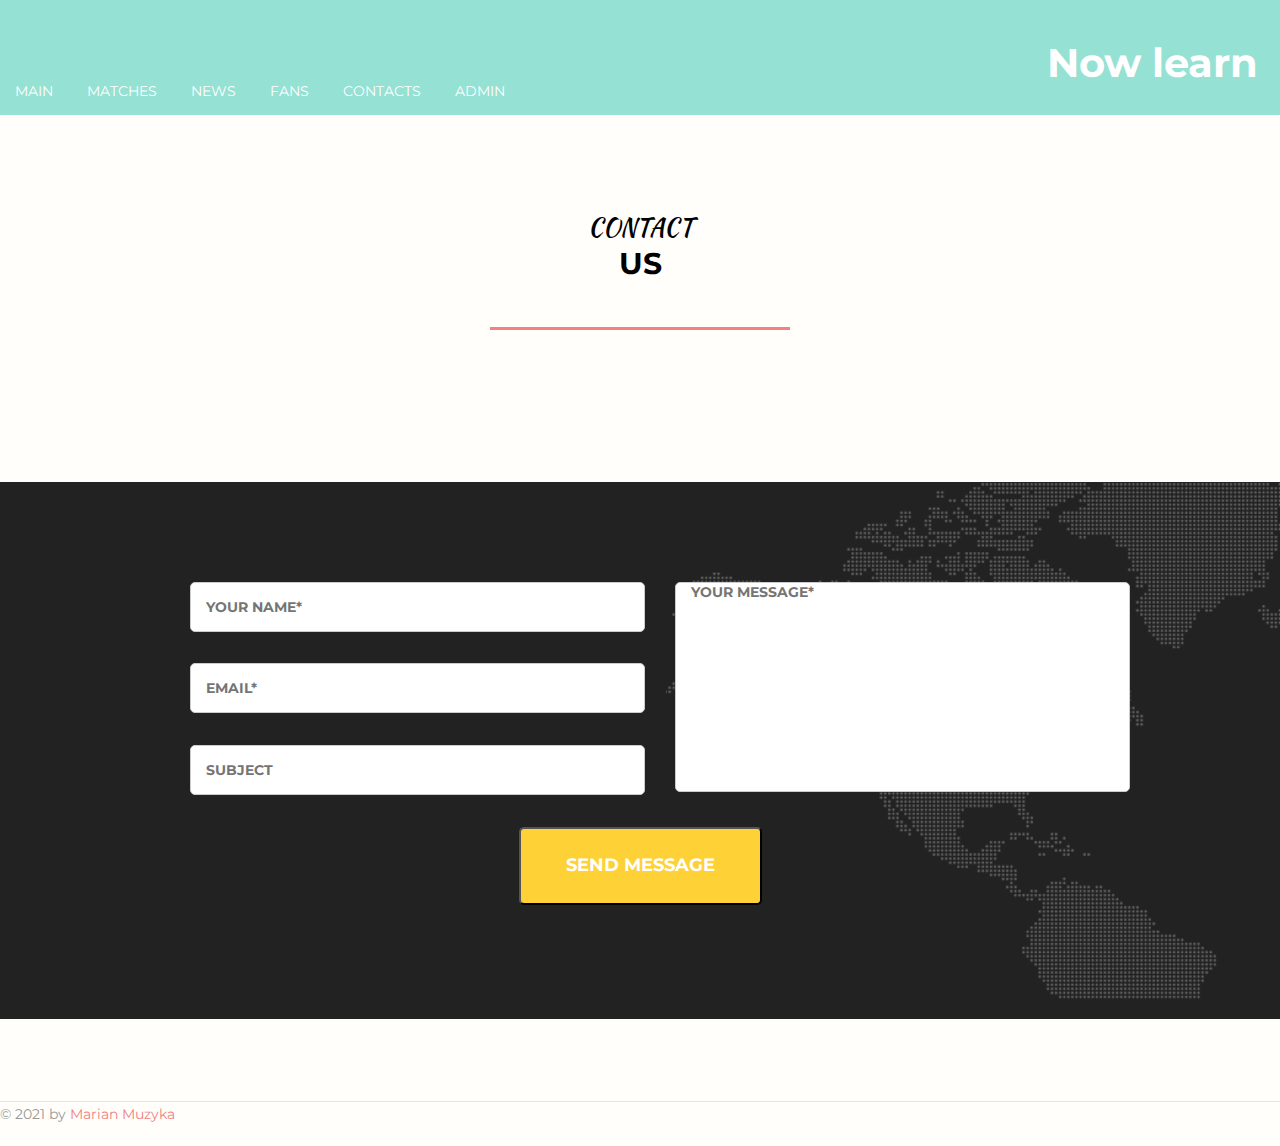
==== contacts.html @ b0c7c5bb "all" ====
<!DOCTYPE html>
<html lang="en">

<head>
    <meta charset="UTF-8">
    <meta name="viewport" content="width=device-width, initial-scale=1.0">
    <title>Document</title>
    <link href="https://fonts.googleapis.com/css2?family=Montserrat:wght@400;700&display=swap" rel="stylesheet">
    <link href="https://fonts.googleapis.com/css2?family=Kaushan+Script&display=swap" rel="stylesheet">
    <link
        href="https://fonts.googleapis.com/css2?family=Kaushan+Script&family=Roboto:ital,wght@0,400;0,700;1,300&display=swap"
        rel="stylesheet">
    <link rel="stylesheet" href="./css/style.css">
    <link rel="stylesheet" href="./css/contact.css">
</head>

<body>

    <header>

        <nav class="navigation">

            <div class="navigation-bar">

                <input id="menu__toggle" type="checkbox" />
                <label class="menu__btn" for="menu__toggle">
                    <span></span>
                </label>


                <ul class="navigation-list">
                    <li class="navigation-item">
                        <a href="./index.html" class="navigation-link">main</a>
                    </li>
                    <!-- DROPDOWN -->
                    <li class="navigation-item">
                        <a href="#" class="navigation-link">matches</a>
                        <ul>
                            <li class="navigation-drop">
                                <a href="./next matches.html" class="navigation-link">calendar of matches</a>
                            </li>
                            <li class="navigation-drop">
                                <a href="#" class="navigation-link">next game</a>
                            </li>
                            <li class="navigation-drop">
                                <a href="#" class="navigation-link">raitings</a>
                            </li>
                        </ul>
                    </li>
                    <!-- END DROPDOWN -->
                    <li class="navigation-item">
                        <a href="./news.html" class="navigation-link">news</a>
                    </li>
                    <li class="navigation-item">
                        <a href="#" class="navigation-link">fans</a>
                    </li>
                    <li class="navigation-item">
                        <a href="#" class="navigation-link">contacts</a>
                    </li>
                    <li class="navigation-item">
                        <a href="#" class="navigation-link">admin</a>
                    </li>
                </ul>
            </div>
            <div class="main">
                <b>
                    <div class="logo">
                        Now learn<br />
                        The history<br />
                        of Legend
                    </div>
                </b>
            </div>
        </nav>
    </header>

    <section>
        <div class="title">
            <h2>
                <span class="title-1">contact</span>
                <span class="title-2">us</span>
            </h2>
        </div>
<div class="main-container background">
    <div class="div-section-2 size-section">

        
        <div class="size-section">
            <div class="sign-area">
                <form action="#">
                    <div class="reg-form">
                        <div class="sign-area-form">
                            <div class="input-div"><input type="name" placeholder="your name*" autofocus, required>
                            </div>
                            <div class="input-div"><input type="email" placeholder="email*" required></div>
                            <div class="input-div"><input type="subject" placeholder="subject"></div>
                        </div>
                        <div class="reg-textarea">
                            <textarea name="" id="" placeholder="your message*" required></textarea>
                        </div>
                    </div>
                    <div class="btn">
                        <button>send message</button>
                    </div>
                </form>
            </div>


        </div>
    </div>

</div>

        <footer class="footer-container">
            <div class="footer-sign">
                <p class="sign">© 2021 by <a href="#" class="name-des">Marian Muzyka</a></p>
            </div>

        </footer>

    </section>




</body>

</html>
---- css/style.css ----
* {
  margin: 0px;
  padding: 0px;
}

html {
  box-sizing: border-box;
}

ul {
  list-style: none;
}

a {
  text-decoration: none;
}

body {
  background-color: #fffefb;
  height: 100%;
}

header {
  margin: 0 auto;
}

.size-container {
  width: 1200px;
  margin: 0 auto;
}

/*NAVIGATION*/
#menu__toggle {
  opacity: 0;
}

.menu__btn {
  display: flex;
  align-items: center;
  position: fixed;
  top: 20px;
  left: 20px;
  width: 26px;
  height: 26px;
  cursor: pointer;
  z-index: 1;
  visibility: hidden;
}

.menu__btn > span,
.menu__btn > span::before,
.menu__btn > span::after {
  display: block;
  position: absolute;
  width: 100%;
  height: 2px;
  background-color: #616161;
}
.menu__btn > span::before {
  content: "";
  top: -8px;
}
.menu__btn > span::after {
  content: "";
  top: 8px;
}

/*  */
#menu__toggle:checked ~ .menu__btn > span {
  transform: rotate(45deg);
}
#menu__toggle:checked ~ .menu__btn > span::before {
  top: 0;
  transform: rotate(90deg);
}
#menu__toggle:checked ~ .menu__btn > span::after {
  top: 0;
  transform: rotate(90deg);
}
#menu__toggle:checked ~ .navigation-list {
  visibility: visible;
  left: 0;
}

.main b {
  float: right;
  overflow: hidden;
  position: relative;
  height: 40px;
}

.main .logo {
  font-family: Montserrat;
  font-size: 40px;
  font-weight: 700;
  color: #fff;
  position: relative;
  display: inline-block;
  white-space: nowrap;
  top: 0;
  left: 0;

  animation: move 5s;
  animation-iteration-count: infinite;
  animation-delay: 1s;
}

@keyframes move {
  0% {
    top: 0px;
  }
  20% {
    top: -50px;
  }
  40% {
    top: -100px;
  }
  60% {
    top: -150px;
  }
  80% {
    top: -200px;
  }
}

nav div ul ul {
  display: none;
  position: absolute;
  top: 100%;
}

nav div ul li:hover > ul {
  display: inherit;
}

nav div ul ul li {
  float: none;
  display: list-item;
  position: relative;
  margin-bottom: 15px;
  margin-top: 15px;
}

.navigation {
  position: fixed;
  top: 0;
  padding-bottom: 15px;
  padding-left: 15px;
  display: flex;
  justify-content: space-between;
  align-items: baseline;
}

nav {
  background-color: #95e1d3;
  z-index: 50;
}

section {
  margin-top: 150px;
}

footer {
  position: inherit;
}

.navigation-item a {
  font-family: Montserrat;
  font-size: 14px;
  font-weight: 400;
  color: #ffffff;
  text-transform: uppercase;
  transition: linear 200ms;
}

.navigation-drop a {
  color: #95e1d3;
}

.navigation-link::after {
  content: "";
  width: 0px;
  height: 3px;
  background-color: #f38181;
  position: absolute;
  bottom: -12px;
  left: 0;
  transition: linear 200ms;
}

.navigation-link:hover {
  color: #f38181;
  transition: linear 200ms;
}

.navigation-link:hover::after {
  width: 100%;
}

.navigation-link {
  position: relative;
}

.navigation-bar {
  width: 490px;
  /* margin-right: 445px; */
}

.navigation {
  display: flex;
  justify-content: space-between;
  align-items: baseline;
  padding-top: 28px;
  width: 100%;
}

.navigation-list {
  display: flex;
  justify-content: space-between;
  position: relative;
}

/*TITLE CONTAINER*/
.title {
  text-align: center;
  margin-top: 50px;
}

.title-1 {
  font-family: "Kaushan Script", cursive;
  text-align: center;
  font-size: 24px;
  font-weight: 400;
  display: block;
}

.title-1:first-letter {
  text-transform: uppercase;
}

.title-2 {
  font-family: Montserrat;
  font-size: 30px;
  font-weight: 700;
  text-transform: uppercase;
  position: relative;
  text-align: center;
  display: block;
}

.title::after {
  content: "";
  width: 300px;
  height: 3px;
  background-color: #f38181;
  position: absolute;
  left: 50%;
  transform: translateX(-50%);
  margin-top: 30px;
}

.services-container {
  margin-top: 111px;
}

.services-list {
  width: 100%;
}

h3 {
  font-family: Montserrat;
  font-size: 14px;
  font-weight: 400;
  text-transform: uppercase;
  padding-left: 60px;
  margin-bottom: 20px;
}

p {
  font-family: Roboto;
  font-size: 15px;
  font-weight: 400;
  line-height: 24px;
  color: #999999;
  padding-left: 60px;
}

.services-list {
  margin-bottom: 100px;
  background-image: url(../img/icon/BOOK.png);
  background-repeat: no-repeat;
}

.team-item {
  margin-top: 70px;
  display: flex;
  justify-content: center;
}

h2 {
  font-family: Montserrat;
  font-size: 14px;
  font-weight: 400;
  text-transform: uppercase;
  text-align: center;
  margin-bottom: 15px;
}

.paragraph {
  text-align: center;
  color: #999999;
  font-family: Roboto;
  font-size: 15px;
  margin-top: 91px;
}

.text-muted {
  color: #999999;
  font-family: "Roboto - Light Italic";
  font-size: 15px;
  font-weight: 400;
  line-height: 24px;
  text-align: center;
  padding: 0;
}

.social-button {
  width: 56px;
  height: 56px;
  background-color: #fce38a;
  background-repeat: no-repeat;
  background-position: center;
  border: none;
  transition: linear 400ms;
}

.social-button:nth-child(1) {
  background-image: url(../img/social/facebook.png);
  width: 56px;
  height: 56px;
}

.social-button:nth-child(2) {
  background-image: url(../img/social/twitter.png);
}

.social-button:nth-child(3) {
  background-image: url(../img/social/instagram.png);
}

.social-button:hover {
  background-color: #95e1d3;
  transition: linear 400ms;
}

.overlay {
  position: relative;
  margin-bottom: 31px;
}

.social-container {
  background-image: linear-gradient(
    to top,
    rgba(252, 227, 138, 0.5),
    rgba(243, 129, 129, 0.5)
  );
  width: 100%;
  height: 100%;
  opacity: 0;
  visibility: hidden;
  transition: linear 400ms;
  display: block;
}

.img-overlay {
  font-size: 0px;
}

.social-container {
  position: absolute;
  display: flex;
  justify-content: center;
  align-items: center;
  top: 0;
  left: 0;
}

.social-button:not(last-child) {
  margin-right: 2px;
}

.team-list-item:hover .social-container {
  visibility: visible;
  opacity: 1;
  transition: linear 400ms;
}

.team-list-item:hover .img-overlay {
  transform: translate(-10px, -10px);
  box-shadow: 10px 10px 0 0 #95e1d3;
  transition: linear 400ms;
}

/* footer */

.sign {
  font-family: Montserrat;
  font-size: 14px;
  font-weight: 400;
  padding: 0;
}

.name-des {
  color: #f38181;
}

.footer-container {
  border-top: 1px solid #e5e5e5;
  margin-top: 82px;
  margin-bottom: 20px;
}

/* TABLE */

table {
  font-family: Montserrat;
  /* border-collapse: collapse; */
  font-size: 14px;
  font-weight: 700;
  color: #95e1d3;
  text-transform: uppercase;
  width: 100%;
  margin-top: 150px;
}

td {
  border: 1px solid #dddddd;
  text-align: center;
  padding: 8px;
}

tr:nth-child(even) {
  background-color: #dddddd;
}

@media screen and (max-width: 900px) {
  header {
    display: flex;
    justify-content: center;
  }

  .navigation {
    display: flex;
    flex-direction: column-reverse;
    align-items: center;
    justify-content: center;
    padding-right: 15px;
  }

  .navigation-bar {
    margin-left: auto;
    margin-right: auto;
  }
  .main {
    margin-bottom: 20px;
  }

  .container-all {
    position: absolute;
  }
}

@media (max-width: 480px) {
  .navigation {
    background-color: #fff;
  }
  .main {
    display: none;
  }

  .menu__btn {
    visibility: visible;
    top: 15px;
  }

  .navigation-list {
    visibility: hidden;
    flex-direction: column;
    background-color: #95e1d3;
    /* margin-top: 80px; */
    margin-left: 15px;
    width: 100px;
    padding-bottom: 15px;
  }

  .navigation-item {
    margin-top: 15px;
    padding-left: 5px;
  }

  nav div ul ul {
    display: none;
    position: relative;
  }

  .navigation-bar {
    height: 50px;
  }
  .title {
    margin: 0;
  }

  section {
    margin-top: 88px;
  }

  .navigation-drop a {
    color: #fff;
  }
}
---- css/contact.css ----
* {
  box-sizing: border-box;
  margin: 0;
  padding: 0;
}

section {
  margin-top: 210px;
}

.size-section {
  margin: 0 auto;
  width: 900px;
  padding-top: 50px;
}

.main-container {
  margin-top: 200px;
}

.section-services {
  margin-bottom: 120px;
}

.background {
  background-color: #222222;
  background-image: url("../img/Map_Image.png");
  background-repeat: no-repeat;
  background-position: right 0 bottom 20px;
}

.contact {
  text-align: center;
  color: #ffffff;
  font-size: 40px;
  text-transform: uppercase;
  font-family: Montserrat;
  font-size: 40px;
  font-weight: 700;
}

.section-text-2 {
  text-align: center;
  color: #777777;
  font-family: "Droid Serif";
  font-size: 16px;
}

.div-contact {
  margin-bottom: 76px;
  padding-top: 110px;
}

.reg-form {
  display: flex;
}

.sign-area-form {
  display: flex;
  flex-wrap: wrap;
  width: 455px;
  margin-right: 30px;
}

input {
  width: 455px;
  height: 50px;
  border-radius: 5px;
  background-color: #ffffff;
  border: 1px solid #cccccc;
}

.input-div:not(:last-child) {
  margin-bottom: 30px;
}

input,
textarea {
  color: #777777;
  font-family: Montserrat;
  font-size: 14px;
  font-weight: 700;
  text-transform: uppercase;
  padding-left: 15px;
}

textarea {
  width: 455px;
  height: 210px;
  border-radius: 5px;
  background-color: #ffffff;
  border: 1px solid #cccccc;
  resize: none;
}

.btn {
  text-align: center;
  margin-top: 31px;
  padding-bottom: 114px;
}

button {
  background-color: #fed136;
  color: #ffffff;
  padding: 25px 45px 27px;
  font-family: Montserrat;
  font-size: 18px;
  font-weight: 700;
  text-transform: uppercase;
  border-radius: 5px;
}

/* @media screen and (max-width: 900px) {
  .reg-form {
    flex-direction: column;
  
    margin: 0 auto;
    justify-content: center;
  }

  .sign-area-form {
    
    margin-bottom: 20px;
  }

  .btn {
    margin: 0 auto;
  }

  .sign-area {
    margin: 0 auto;
  }
} */
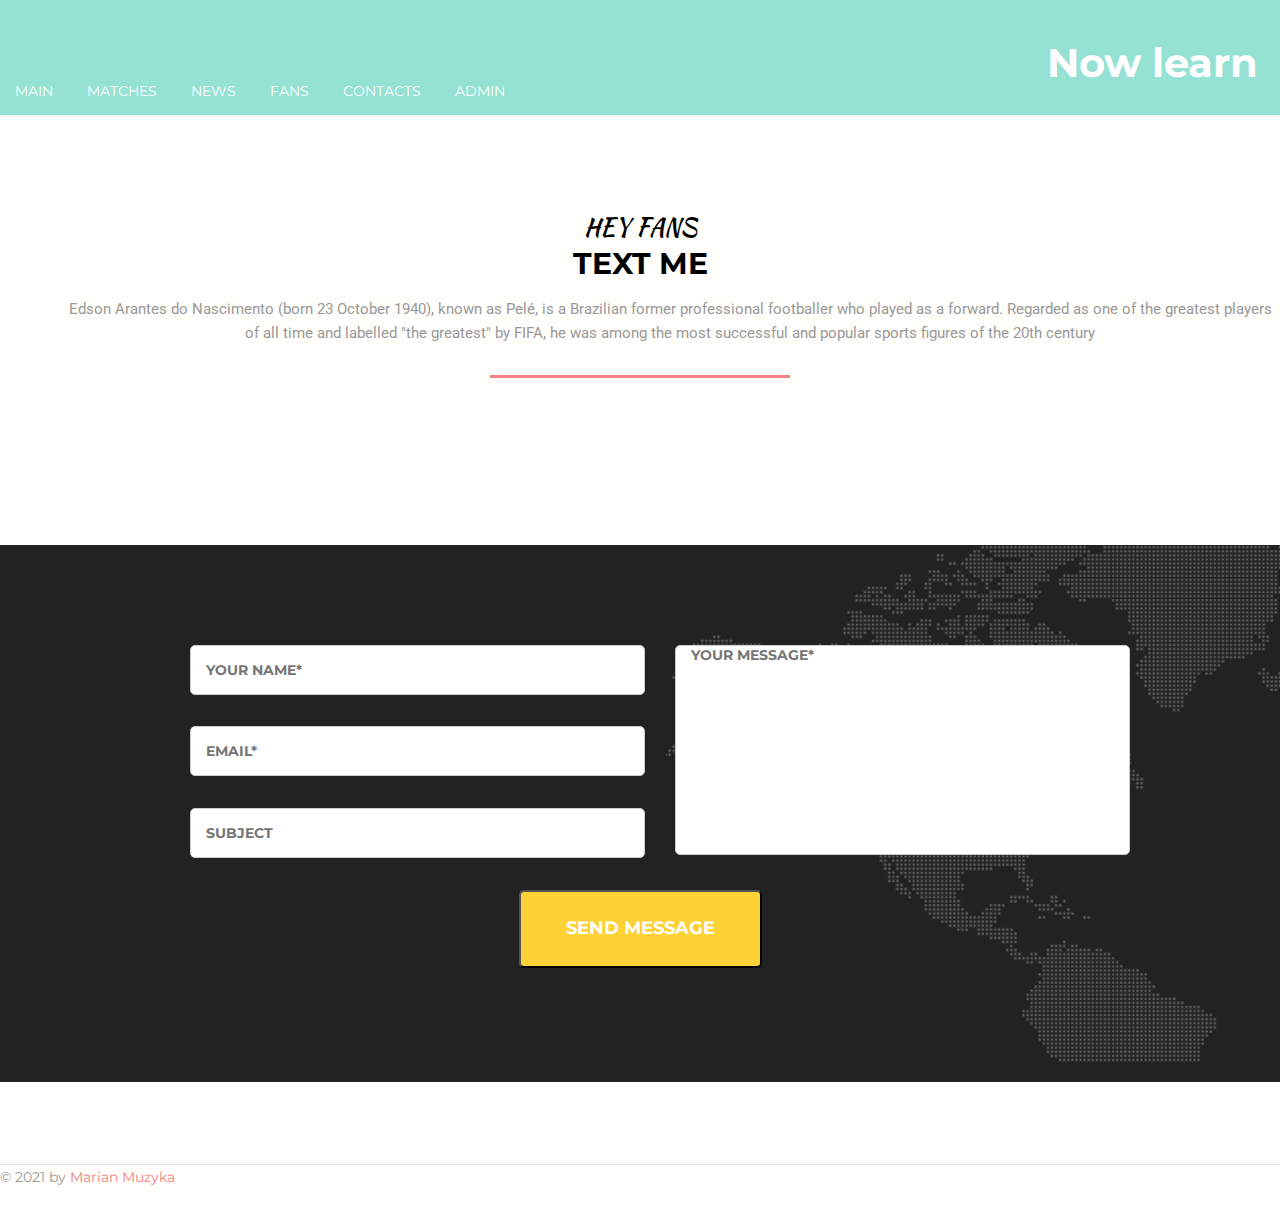
==== commit db835728: "fix" ====
--- a/contacts.html
+++ b/contacts.html
@@ -52,10 +52,10 @@
                         <a href="./news.html" class="navigation-link">news</a>
                     </li>
                     <li class="navigation-item">
-                        <a href="#" class="navigation-link">fans</a>
+                        <a href="./contacts.html" class="navigation-link">fans</a>
                     </li>
                     <li class="navigation-item">
-                        <a href="#" class="navigation-link">contacts</a>
+                        <a href="./contacts.html" class="navigation-link">contacts</a>
                     </li>
                     <li class="navigation-item">
                         <a href="#" class="navigation-link">admin</a>
@@ -77,9 +77,14 @@
     <section>
         <div class="title">
             <h2>
-                <span class="title-1">contact</span>
-                <span class="title-2">us</span>
+                <span class="title-1">hey Fans</span>
+                <span class="title-2">text me</span>
             </h2>
+            <p>Edson Arantes do Nascimento (born 23 October 1940), known as Pelé, is a Brazilian former
+                professional footballer who played as a forward. Regarded as one of the greatest
+                players of all time and labelled "the greatest" by FIFA, he was among the most successful
+                and popular sports figures
+                of the 20th century</p>
         </div>
 <div class="main-container background">
     <div class="div-section-2 size-section">
--- a/css/contact.css
+++ b/css/contact.css
@@ -42,7 +42,7 @@
 .section-text-2 {
   text-align: center;
   color: #777777;
-  font-family: "Droid Serif";
+  font-family: "Montserrat";
   font-size: 16px;
 }
 
@@ -114,7 +114,7 @@
   .reg-form {
     flex-direction: column;
   
-    margin: 0 auto;
+    
     justify-content: center;
   }
 
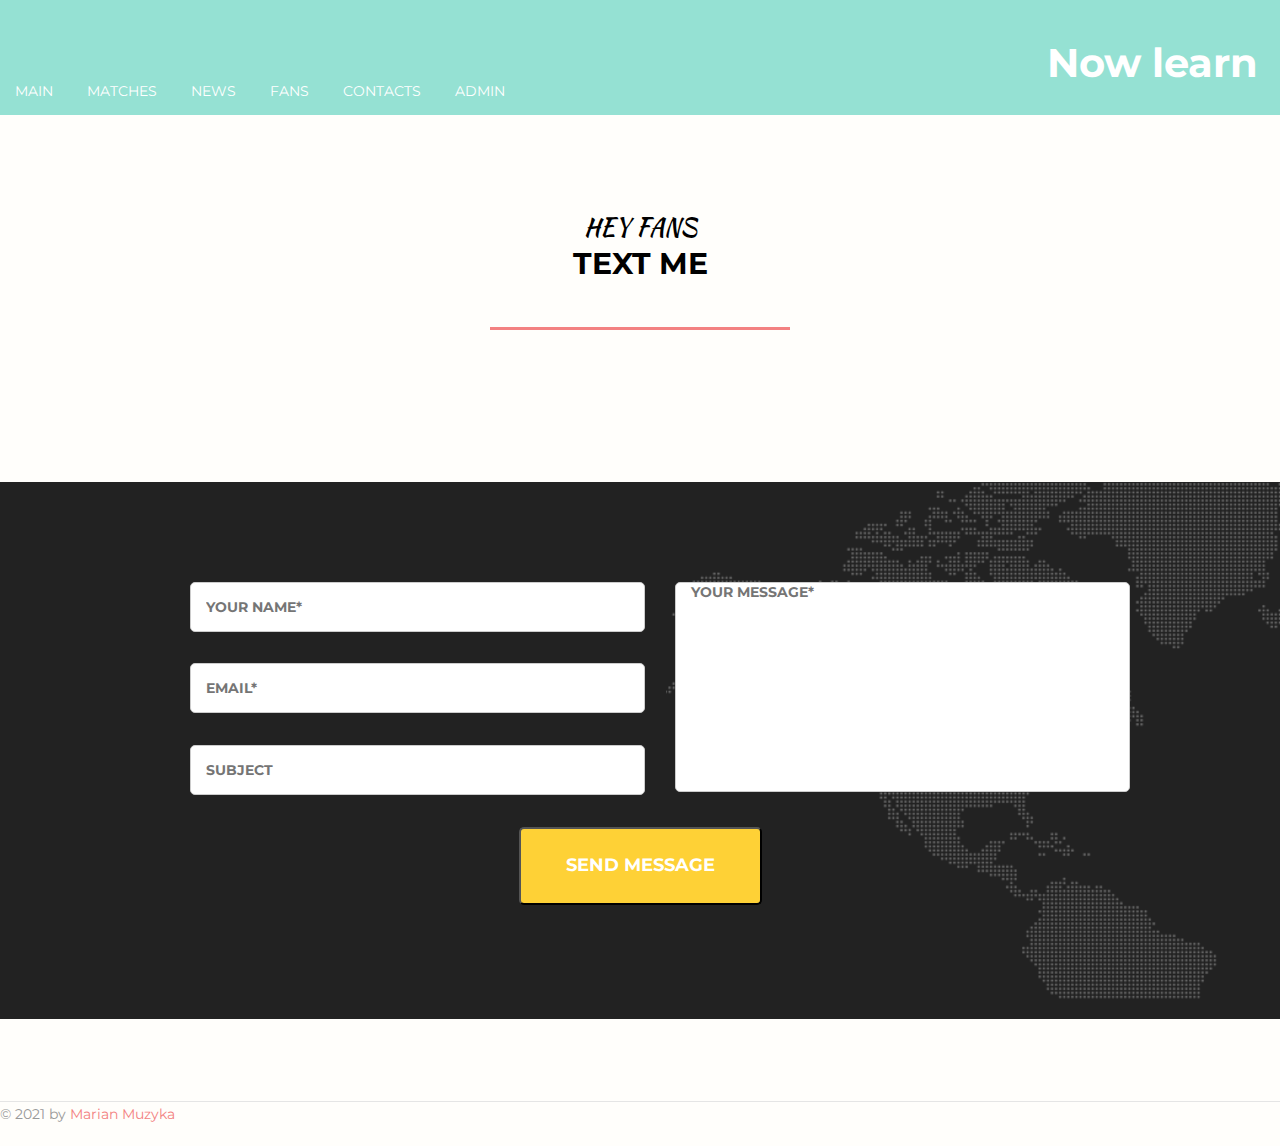
==== commit 750743d4: "all" ====
--- a/contacts.html
+++ b/contacts.html
@@ -75,16 +75,16 @@
     </header>
 
     <section>
+        <div class="title-hey">
+        <h2>
+            <span class="title-1">hey Fans</span>
+            <span class="title-2">text me</span>
+        </h2>
+        </div>
         <div class="title">
-            <h2>
-                <span class="title-1">hey Fans</span>
-                <span class="title-2">text me</span>
-            </h2>
-            <p>Edson Arantes do Nascimento (born 23 October 1940), known as Pelé, is a Brazilian former
-                professional footballer who played as a forward. Regarded as one of the greatest
-                players of all time and labelled "the greatest" by FIFA, he was among the most successful
-                and popular sports figures
-                of the 20th century</p>
+          
+            
+            
         </div>
 <div class="main-container background">
     <div class="div-section-2 size-section">
@@ -95,17 +95,20 @@
                 <form action="#">
                     <div class="reg-form">
                         <div class="sign-area-form">
-                            <div class="input-div"><input type="name" placeholder="your name*" autofocus, required>
+                            <div class="input-div">
+                                <input type="name" id="add-name" placeholder="your name*" autofocus, required >
                             </div>
-                            <div class="input-div"><input type="email" placeholder="email*" required></div>
-                            <div class="input-div"><input type="subject" placeholder="subject"></div>
+                            <div class="input-div" >
+                                <input type="email" id="add-email" placeholder="email*" required ></div>
+                            <div class="input-div" >
+                                <input type="subject" id="add-subject" placeholder="subject"></div>
                         </div>
                         <div class="reg-textarea">
-                            <textarea name="" id="" placeholder="your message*" required></textarea>
+                            <textarea  id="message-area" placeholder="your message*" required ></textarea>
                         </div>
                     </div>
                     <div class="btn">
-                        <button>send message</button>
+                        <button id="add-message">send message</button>
                     </div>
                 </form>
             </div>
@@ -127,7 +130,7 @@
 
 
 
-
+<script src="./js/submit.js"></script>
 </body>
 
 </html>--- a/css/style.css
+++ b/css/style.css
@@ -248,7 +248,7 @@
   display: block;
 }
 
-.title::after {
+.title-hey::after {
   content: "";
   width: 300px;
   height: 3px;
--- a/css/contact.css
+++ b/css/contact.css
@@ -110,6 +110,21 @@
   border-radius: 5px;
 }
 
+.size {
+  margin: 0 auto;
+  width: 800px;
+  margin-top: 20px;
+  margin-bottom: 20px;
+}
+
+.sign-form {
+  width: 300px;
+}
+
+.reg-form-2 {
+  margin-top: 76px;
+}
+
 /* @media screen and (max-width: 900px) {
   .reg-form {
     flex-direction: column;
